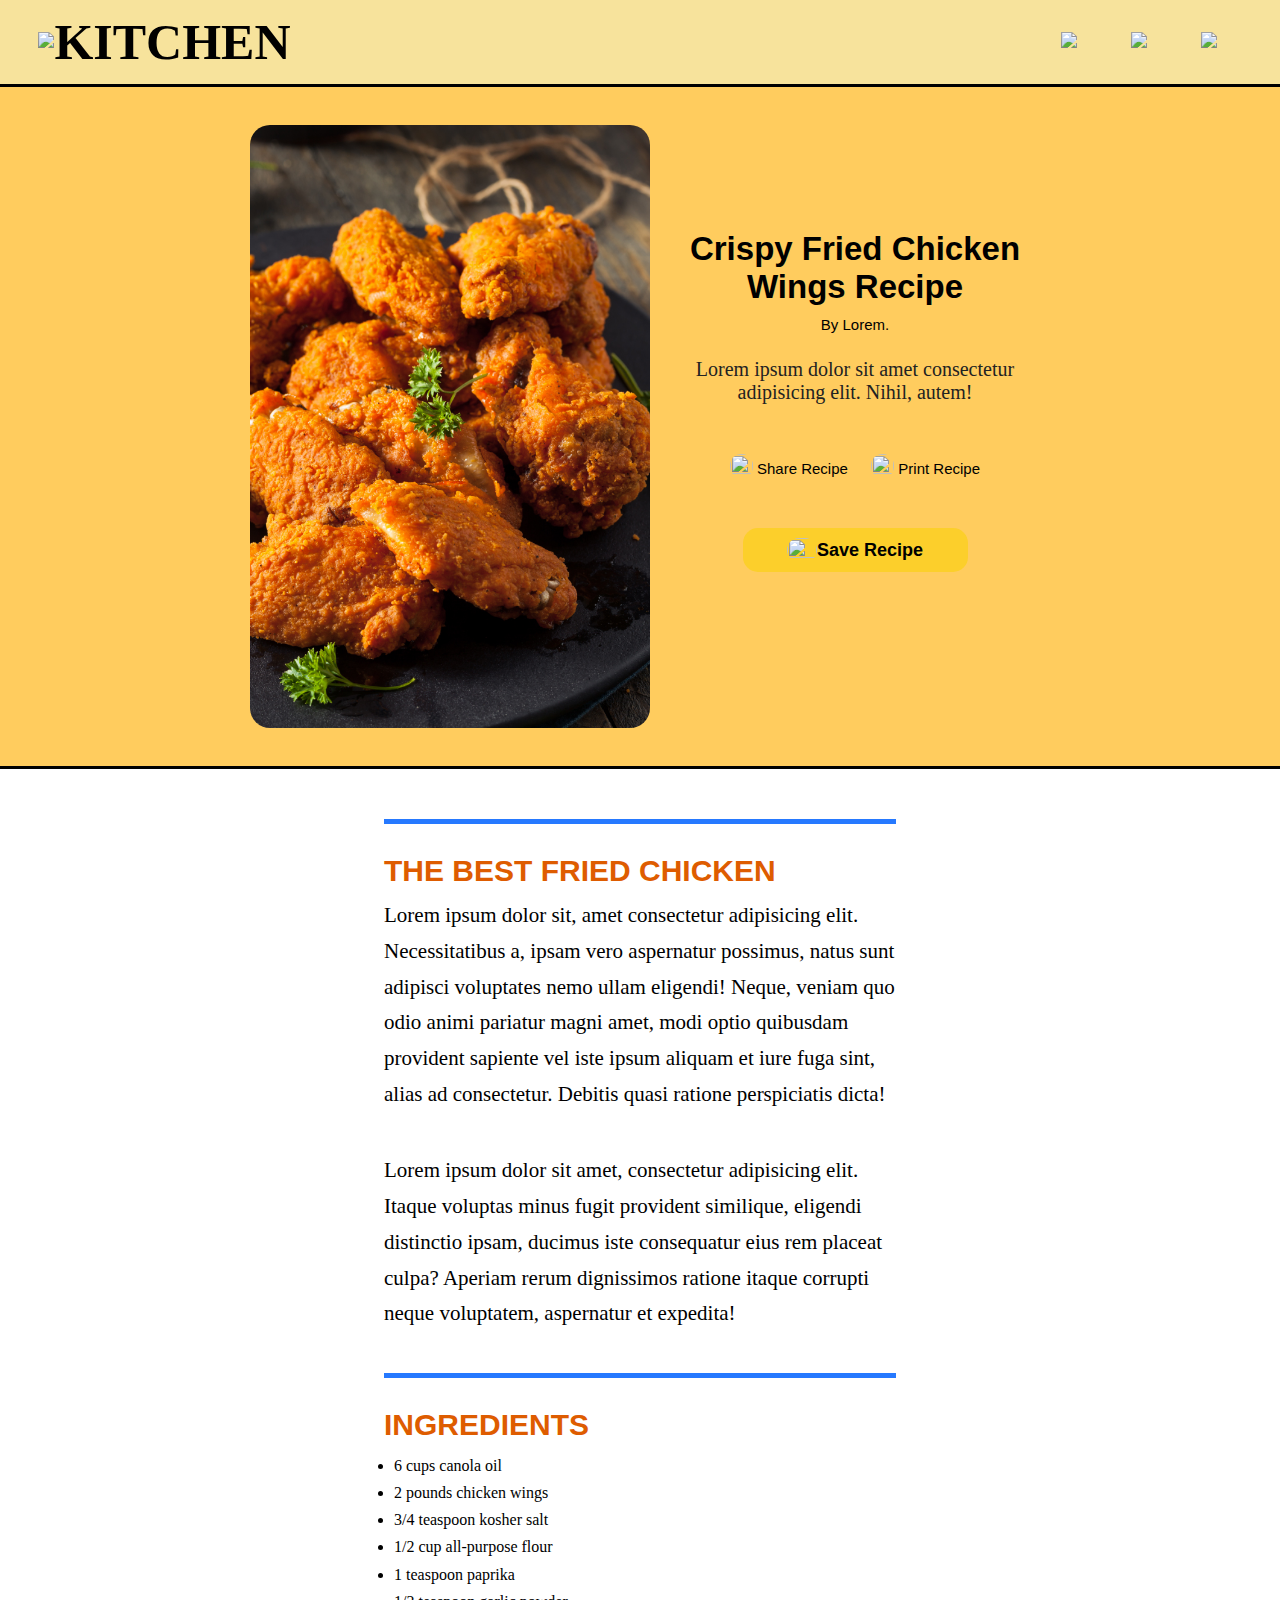
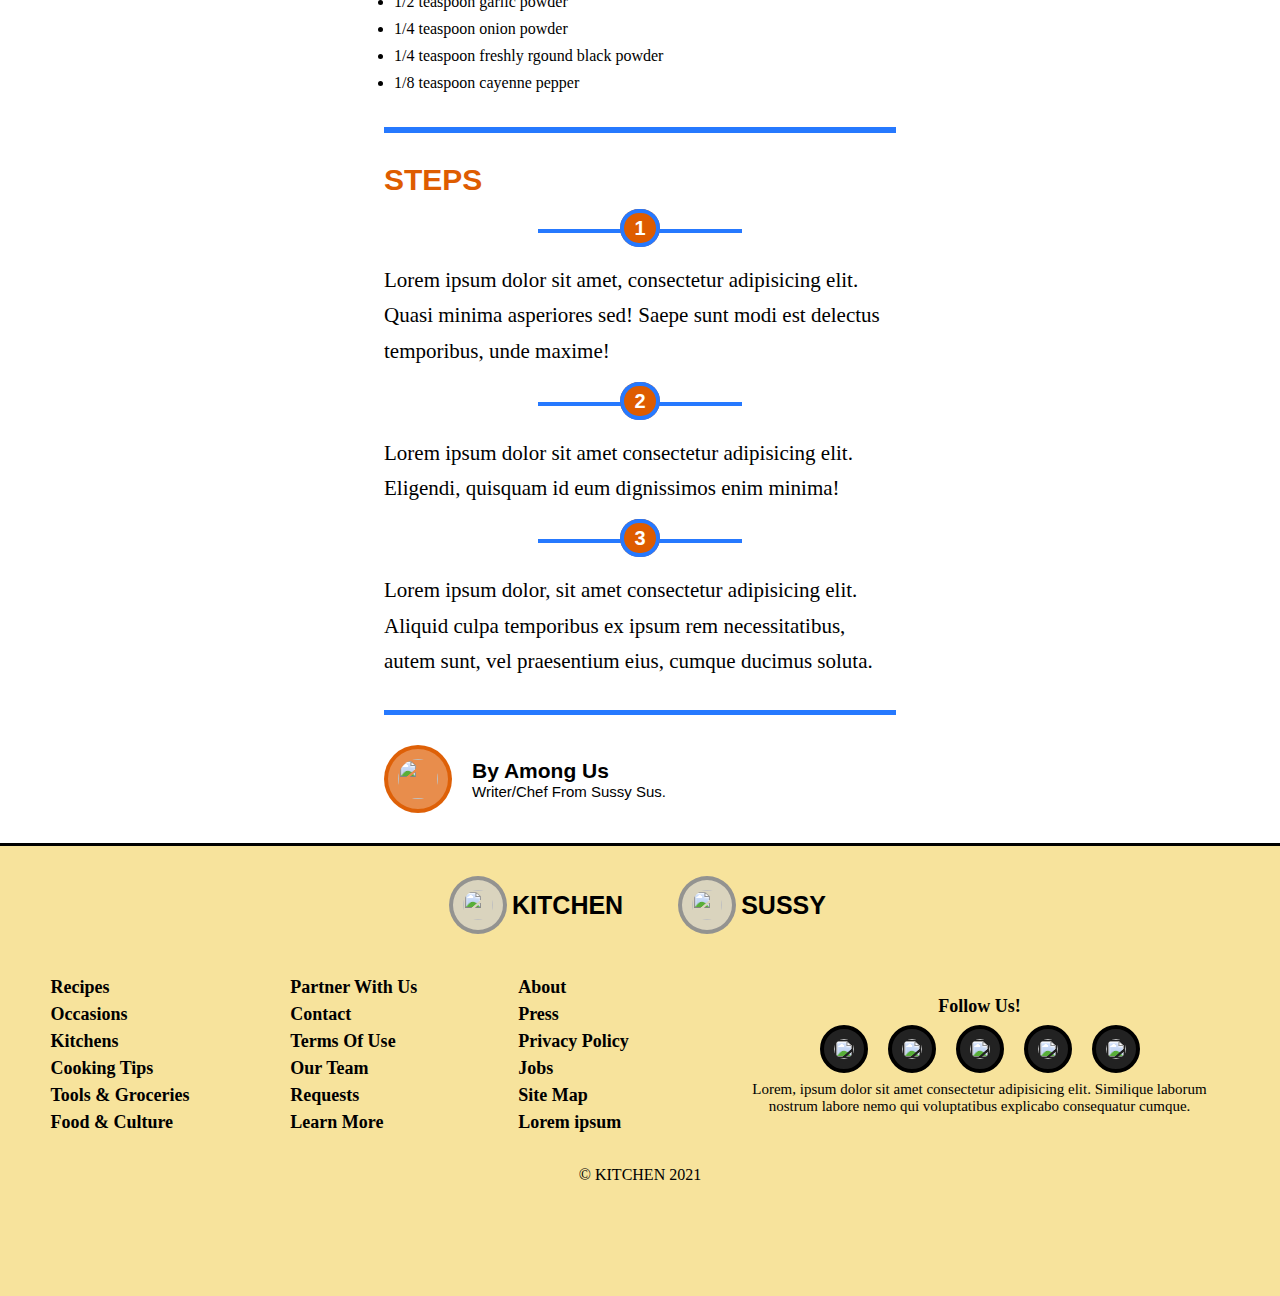
==== Recipes/index.html @ 9e1b9d35 "Add files via upload" ====
<!DOCTYPE html>
<html lang="en">
<head>
    <meta charset="UTF-8">
    <meta name="viewport" content="width=device-width, initial-scale=1.0">
    <link rel="stylesheet" href="css/fried.css">
    <title>Fried Chicken Wing Recipe</title>
</head>
<body>
    <section class="header">
        <nav>
            <a href="index.html"><img src="https://www.pinclipart.com/picdir/big/86-862588_mobi-food-logo-gif-clipart.png"></a>
            <h1>KITCHEN</h1>
            <div class="nav-list">
                <ul>
                    <li><a href="index.html"><img src="https://www.freeiconspng.com/thumbs/search-icon-png/search-icon-png-21.png"></a></li>
                    <li><a href="index.html"><img src="https://www.freeiconspng.com/thumbs/person-icon/clipart--person-icon--cliparts-15.png"></a></li>
                    <li><a href="index.html"><img src="https://upload.wikimedia.org/wikipedia/commons/thumb/8/8d/VisualEditor_-_Icon_-_Menu.svg/1024px-VisualEditor_-_Icon_-_Menu.svg.png"></a></li>
                </ul>
            </div>
        </nav>
        <div class="banner">   
            <img src="img/fried.jpg">
            <div class="information">
                <h1>Crispy Fried Chicken Wings Recipe</h1>
                <h4>By Lorem.</h4>
                <p>Lorem ipsum dolor sit amet consectetur adipisicing elit. Nihil, autem!</p>
                <div class="buttons">
                    <div class="share">
                        <img src="https://cdn-icons-png.flaticon.com/512/52/52049.png">
                        <a href="index.html">Share Recipe</a>
                    </div>
                    <div class="print">
                        <img class="print" src="http://cdn.onlinewebfonts.com/svg/img_19569.png">
                        <a href="index.html">Print Recipe</a>
                    </div>
                </div>
                <div class="save">
                    <img src="https://www.downloadclipart.net/large/bookmark-png-photo.png">
                    <a href="index.html">Save Recipe</a>
                </div>
            </div>
        </div>
    </section>
    <section class="description">
        <h1>THE BEST FRIED CHICKEN</h1>
        <p>Lorem ipsum dolor sit, amet consectetur adipisicing elit. Necessitatibus a, ipsam vero aspernatur possimus, natus sunt adipisci voluptates nemo ullam eligendi! Neque, veniam quo odio animi pariatur magni amet, modi optio quibusdam provident sapiente vel iste ipsum aliquam et iure fuga sint, alias ad consectetur. Debitis quasi ratione perspiciatis dicta!</p>
        <p>Lorem ipsum dolor sit amet, consectetur adipisicing elit. Itaque voluptas minus fugit provident similique, eligendi distinctio ipsam, ducimus iste consequatur eius rem placeat culpa? Aperiam rerum dignissimos ratione itaque corrupti neque voluptatem, aspernatur et expedita!</p>
    </section>
    <section class="recipe">
        <div class="ingredients">
            <h1>INGREDIENTS</h1>
            <ul>
                <li>6 cups canola oil</li>
                <li>2 pounds chicken wings</li>
                <li>3/4 teaspoon kosher salt</li>
                <li>1/2 cup all-purpose flour</li>
                <li>1 teaspoon paprika</li>
                <li>1/2 teaspoon garlic powder</li>
                <li>1/4 teaspoon onion powder</li>
                <li>1/4 teaspoon freshly rgound black powder</li>
                <li>1/8 teaspoon cayenne pepper</li>
            </ul>
        </div>
        <div class="steps">
            <h1>STEPS</h1>
            <h2><span>1</span></h2>
            <p>Lorem ipsum dolor sit amet, consectetur adipisicing elit. Quasi minima asperiores sed! Saepe sunt modi est delectus temporibus, unde maxime!</p>
            <h2><span>2</span></h2>
            <p>Lorem ipsum dolor sit amet consectetur adipisicing elit. Eligendi, quisquam id eum dignissimos enim minima!</p>
            <h2><span>3</span></h2>
            <p>Lorem ipsum dolor, sit amet consectetur adipisicing elit. Aliquid culpa temporibus ex ipsum rem necessitatibus, autem sunt, vel praesentium eius, cumque ducimus soluta.</p>
        </div>
    </section>
    <section class="footer">
        <div class="author">
            <img src="https://227263-694567-raikfcquaxqncofqfm.stackpathdns.com/wp-content/uploads/2020/12/Among-Us-Red-Crewmate.png">
            <div class="bio">
                <h4>By Among Us</h4>
                <p>Writer/Chef From Sussy Sus.</p>
            </div>
        </div>
        <footer>
            <div class="sponsors">
                <div>
                    <a href="index.html"><img src="https://www.pinclipart.com/picdir/big/86-862588_mobi-food-logo-gif-clipart.png"></a>
                    <h1>KITCHEN</h1>
                </div>
                <div>
                    <a href="index.html"><img src="https://227263-694567-raikfcquaxqncofqfm.stackpathdns.com/wp-content/uploads/2020/12/Among-Us-Red-Crewmate.png"></a>
                    <h1>SUSSY</h1>
                </div>
            </div>
            <div class="links">
                <div class="col">
                    <ul>
                        <li>Recipes</li>
                        <li>Occasions</li>
                        <li>Kitchens</li>
                        <li>Cooking Tips</li>
                        <li>Tools & Groceries</li>
                        <li>Food & Culture</li>
                    </ul>
                </div>
                <div class="col">
                    <ul>
                        <li>Partner With Us</li>
                        <li>Contact</li>
                        <li>Terms Of Use</li>
                        <li>Our Team</li>
                        <li>Requests</li>
                        <li>Learn More</li>
                    </ul>
                </div>
                <div class="col">
                    <ul>
                        <li>About</li>
                        <li>Press</li>
                        <li>Privacy Policy</li>
                        <li>Jobs</li>
                        <li>Site Map</li>
                        <li>Lorem ipsum</li>
                    </ul>
                </div>
                <div class="socials">
                    <h1>Follow Us!</h1>
                    <div class="social-links">
                        <ul>
                            <li><a href="index.html"><img src="https://227263-694567-raikfcquaxqncofqfm.stackpathdns.com/wp-content/uploads/2020/12/Among-Us-Red-Crewmate.png"></a></li>
                            <li><a href="index.html"><img src="https://227263-694567-raikfcquaxqncofqfm.stackpathdns.com/wp-content/uploads/2020/12/Among-Us-Red-Crewmate.png"></a></li>
                            <li><a href="index.html"><img src="https://227263-694567-raikfcquaxqncofqfm.stackpathdns.com/wp-content/uploads/2020/12/Among-Us-Red-Crewmate.png"></a></li>
                            <li><a href="index.html"><img src="https://227263-694567-raikfcquaxqncofqfm.stackpathdns.com/wp-content/uploads/2020/12/Among-Us-Red-Crewmate.png"></a></li>
                            <li><a href="index.html"><img src="https://227263-694567-raikfcquaxqncofqfm.stackpathdns.com/wp-content/uploads/2020/12/Among-Us-Red-Crewmate.png"></a></li>
                        </ul>
                    </div>
                    <p>Lorem, ipsum dolor sit amet consectetur adipisicing elit. Similique laborum nostrum labore nemo qui voluptatibus explicabo consequatur cumque.</p>
                </div>
            </div>
            <div class="copyright">
                <p>&copy; KITCHEN 2021</p>
            </div>
        </footer>
    </section>
</body>
</html>
---- Recipes/css/fried.css ----
*{
    margin: 0%;
    padding: 0%;
}

nav{
    display: flex;
    justify-content: space-between;
    background-color: #f7e39c;
    align-items: center;
    padding: 1% 3%;
    overflow: hidden;
}

nav img{
    height: auto;
    width: 50px;
}

nav h1{
    flex: 1;
    font: bold 50px Verdana;
    color: #000;
}

.nav-list img{
    height: auto;
    width: 25px;
}

.nav-list ul li{
    list-style: none;
    display: inline;
    padding: 25px;
}

.banner{
    border-top: solid #000 3px;
    border-bottom: solid #000 3px;
    display: flex;
    justify-content: center;
    align-items: center;
    padding: 3% 50px;
    height: 67vh;
    overflow: hidden;
    background-color: #ffcc5e;
}

.banner img{
    width: 400px;
    height: 100%;
    object-fit: cover;
    margin-right: 30px;
    border-radius: 20px;
}

.information{
    width: 350px;
}

.information h1{
    font: bold 33px Arial;
    text-align: center;
}

.information h4{
    padding-top: 10px;
    text-align: center;
    font: normal 15px Arial;
}

.information p{
    padding-top: 25px;
    text-align: center;
    font: normal 20px Georgia;
    color: #222;
}

.buttons{
    display: flex;
    justify-content: space-between;
    align-items: center;
    width: 250px;
    margin: 50px auto;
}

.buttons a{
    font: normal 15px Arial;
    text-decoration: none;
    color: #000;
}

.buttons img{
    margin: 0%;
    padding: 0%;
    width: 23px;
}

.save{
    display: flex;
    justify-content: center;
    align-items: center;
    margin: 50px auto;
    padding: 10px 25px;
    width: 175px;
    border-radius: 15px;
    text-align: center;
    background-color: #fccf2b;
}

.save a{
    font: normal 18px Arial;
    font-weight: 600;
    text-decoration: none;
    color: #000;
}

.save img{
    margin: 0%;
    padding: 0%;
    width: 30px;
}

.description{
    border-top: solid 5px #2679ff;
    padding-top: 30px;
    margin: 0px 30%;
    margin-top: 50px;
}

.description h1{
    font: bold 30px Arial;
    color: #de5c00;
    padding-bottom: 10px;
}

.description p{
    font: normal 21px Georgia;
    line-height: 1.7;
    margin-bottom: 8%;
}

.ingredients{
    border-top: solid 5px #2679ff;
    margin: 30px 30%;
    padding-top: 30px;
}

.ingredients h1{
    font: bold 30px Arial;
    color: #de5c00;
    padding-bottom: 10px;
}

.ingredients ul{
    line-height: 1.7;
    padding-left: 10px;
}

.steps{
    border-top: solid 6px #2679ff;
    margin: 30px 30%;
    padding-top: 30px;
}

.steps h1{
    font: bold 30px Arial;
    color: #de5c00;
}

.steps h2{
    text-align: center; 
    font: bold 20px Arial;
    width: 40%; 
    margin: 30px auto;
    line-height: 0.1em;
    color: #fff;
    border-bottom: 4px solid #2679ff; 
}
 
.steps span{ 
    background-color: #de5c00;
    border: solid #2679ff 4px;
    border-radius: 100px;
    padding: 4px 10px;
}

.steps p{
    font: normal 21px Georgia;
    line-height: 1.7;
}

.author{
    display: flex;
    align-items: center;
    border-top: solid 5px #2679ff;
    margin: 30px 30%;
    padding-top: 30px;
}

.author img{
    width: 40px;
    height: 40px;
    object-fit: contain;
    background-color: rgba(222, 92, 0, 0.7);
    padding: 10px;
    border-radius: 100px;
    border: solid rgba(222, 92, 0, 0.9) 4px;
}

.bio{
    padding-left: 20px;
}

.bio h4{
    font: bold 21px Arial;
}

.bio p{
    font: normal 15px Arial;
}

footer{
    background-color: #f7e39c;
    border-top: solid #000 3px;
    height: 50vh;
}

.sponsors{
    margin-top: 30px;
    display: flex;
    align-items: center;
    justify-content: center;
}

.sponsors div{
    display: flex;
    align-items: center;
    margin: 0px 25px;
}

.sponsors img{
    width: 30px;
    height: 30px;
    object-fit: contain;
    background-color: rgba(205, 205, 205, 0.7);
    padding: 10px;
    border-radius: 100px;
    border: solid rgba(140, 140, 140, 0.9) 4px;
}

.sponsors h1{
    margin: 0px 5px;
    font: bold 25px Arial;
}

.links{
    display: flex;
    align-items: center;
    justify-content: space-around;
    margin-top: 40px;
}

.links ul li{
    list-style: none;
}

.links li{
    font: bold 18px "Arial Narrow";
    line-height: 1.5;
}

.socials{
    width: 500px;
}

.socials h1{
    text-align: center;
    font: bold 18px "Arial Narrow";
}

.socials img{
    width: 20px;
    height: 20px;
    object-fit: contain;
    background-color: #222;
    padding: 10px;
    border-radius: 100px;
    border: solid #000 4px;
}

.social-links{
    text-align: center;
    margin: 8px 0px;
}

.socials li{
    display: inline;
    margin: 8px;
}

.socials p{
    text-align: center;
    font: normal 15px "Arial Narrow";
}

.copyright{
    margin-top: 30px;
    text-align: center;
}
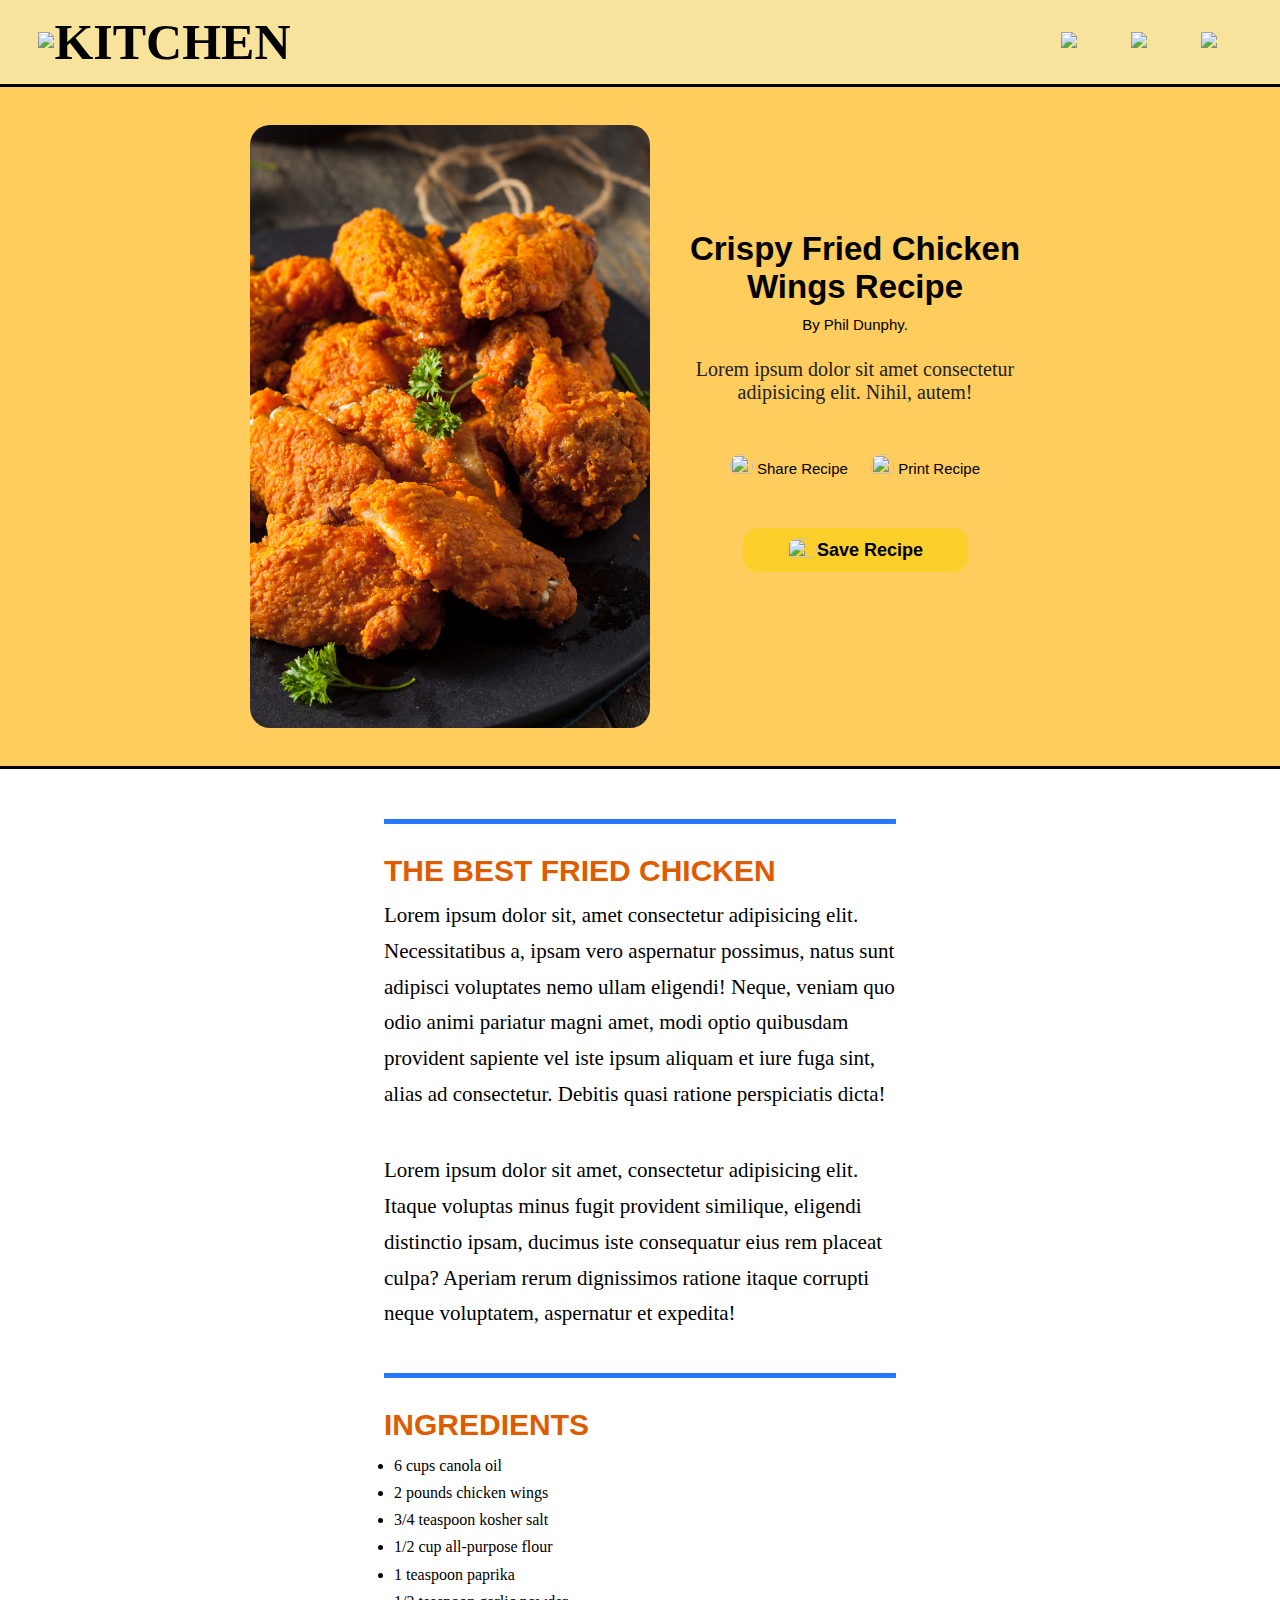
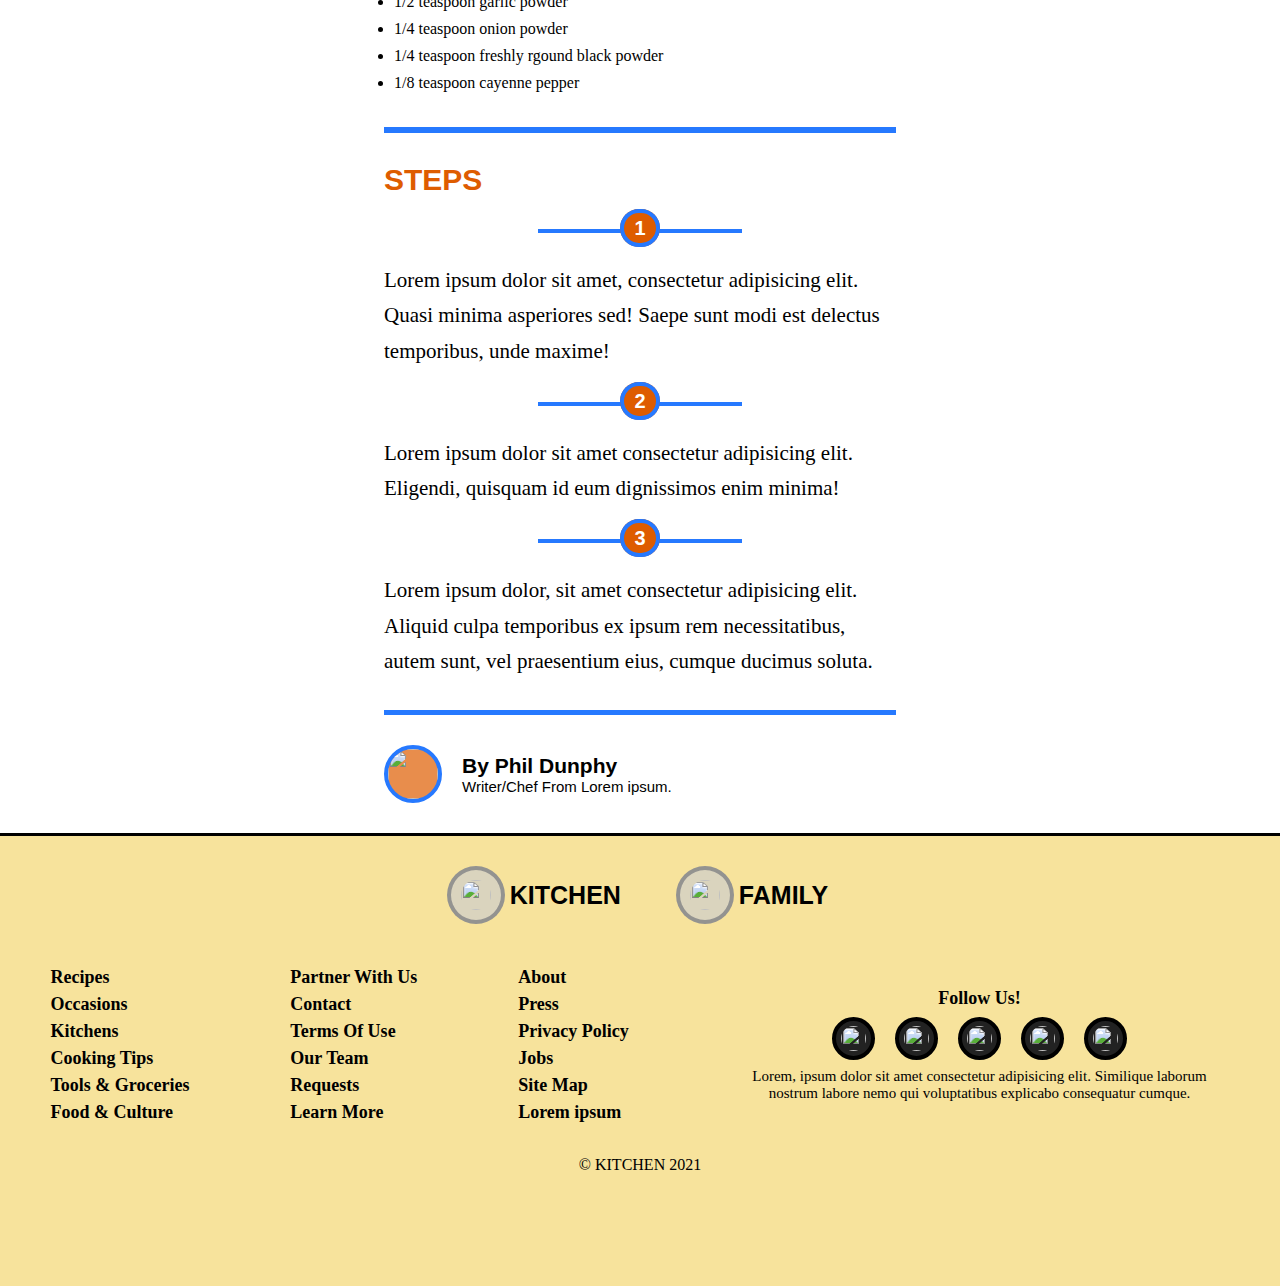
==== commit d034f4e6: "new changes" ====
--- a/Recipes/index.html
+++ b/Recipes/index.html
@@ -23,7 +23,7 @@
             <img src="img/fried.jpg">
             <div class="information">
                 <h1>Crispy Fried Chicken Wings Recipe</h1>
-                <h4>By Lorem.</h4>
+                <h4>By Phil Dunphy.</h4>
                 <p>Lorem ipsum dolor sit amet consectetur adipisicing elit. Nihil, autem!</p>
                 <div class="buttons">
                     <div class="share">
@@ -74,10 +74,10 @@
     </section>
     <section class="footer">
         <div class="author">
-            <img src="https://227263-694567-raikfcquaxqncofqfm.stackpathdns.com/wp-content/uploads/2020/12/Among-Us-Red-Crewmate.png">
+            <img src="https://cdn1.edgedatg.com/aws/v2/abc/ModernFamily/person/737386/c04cab82627c6910b31c54b1357b2d73/579x579-Q90_c04cab82627c6910b31c54b1357b2d73.jpg">
             <div class="bio">
-                <h4>By Among Us</h4>
-                <p>Writer/Chef From Sussy Sus.</p>
+                <h4>By Phil Dunphy</h4>
+                <p>Writer/Chef From Lorem ipsum.</p>
             </div>
         </div>
         <footer>
@@ -87,8 +87,8 @@
                     <h1>KITCHEN</h1>
                 </div>
                 <div>
-                    <a href="index.html"><img src="https://227263-694567-raikfcquaxqncofqfm.stackpathdns.com/wp-content/uploads/2020/12/Among-Us-Red-Crewmate.png"></a>
-                    <h1>SUSSY</h1>
+                    <a href="index.html"><img src="https://seeklogo.com/images/L/love-family-logo-97BD4655BE-seeklogo.com.png"></a>
+                    <h1>FAMILY</h1>
                 </div>
             </div>
             <div class="links">
@@ -126,11 +126,11 @@
                     <h1>Follow Us!</h1>
                     <div class="social-links">
                         <ul>
-                            <li><a href="index.html"><img src="https://227263-694567-raikfcquaxqncofqfm.stackpathdns.com/wp-content/uploads/2020/12/Among-Us-Red-Crewmate.png"></a></li>
-                            <li><a href="index.html"><img src="https://227263-694567-raikfcquaxqncofqfm.stackpathdns.com/wp-content/uploads/2020/12/Among-Us-Red-Crewmate.png"></a></li>
-                            <li><a href="index.html"><img src="https://227263-694567-raikfcquaxqncofqfm.stackpathdns.com/wp-content/uploads/2020/12/Among-Us-Red-Crewmate.png"></a></li>
-                            <li><a href="index.html"><img src="https://227263-694567-raikfcquaxqncofqfm.stackpathdns.com/wp-content/uploads/2020/12/Among-Us-Red-Crewmate.png"></a></li>
-                            <li><a href="index.html"><img src="https://227263-694567-raikfcquaxqncofqfm.stackpathdns.com/wp-content/uploads/2020/12/Among-Us-Red-Crewmate.png"></a></li>
+                            <li><a href="index.html"><img src="https://cdn-icons-png.flaticon.com/512/6033/6033716.png"></a></li>
+                            <li><a href="index.html"><img src="https://upload.wikimedia.org/wikipedia/commons/thumb/a/a5/Instagram_icon.png/2048px-Instagram_icon.png"></a></li>
+                            <li><a href="index.html"><img src="https://assets.stickpng.com/images/5cb78671a7c7755bf004c14b.png"></a></li>
+                            <li><a href="index.html"><img src="https://www.iconpacks.net/icons/2/free-twitter-logo-icon-2429-thumb.png"></a></li>
+                            <li><a href="index.html"><img src="https://www.freepnglogos.com/uploads/youtube-play-red-logo-png-transparent-background-6.png"></a></li>
                         </ul>
                     </div>
                     <p>Lorem, ipsum dolor sit amet consectetur adipisicing elit. Similique laborum nostrum labore nemo qui voluptatibus explicabo consequatur cumque.</p>
--- a/Recipes/css/fried.css
+++ b/Recipes/css/fried.css
@@ -199,13 +199,12 @@
 }
 
 .author img{
-    width: 40px;
-    height: 40px;
+    width: 50px;
+    height: 50px;
     object-fit: contain;
     background-color: rgba(222, 92, 0, 0.7);
-    padding: 10px;
     border-radius: 100px;
-    border: solid rgba(222, 92, 0, 0.9) 4px;
+    border: solid #2679ff 4px;
 }
 
 .bio{
@@ -280,11 +279,11 @@
 }
 
 .socials img{
-    width: 20px;
-    height: 20px;
+    width: 25px;
+    height: 25px;
     object-fit: contain;
     background-color: #222;
-    padding: 10px;
+    padding: 5px;
     border-radius: 100px;
     border: solid #000 4px;
 }
